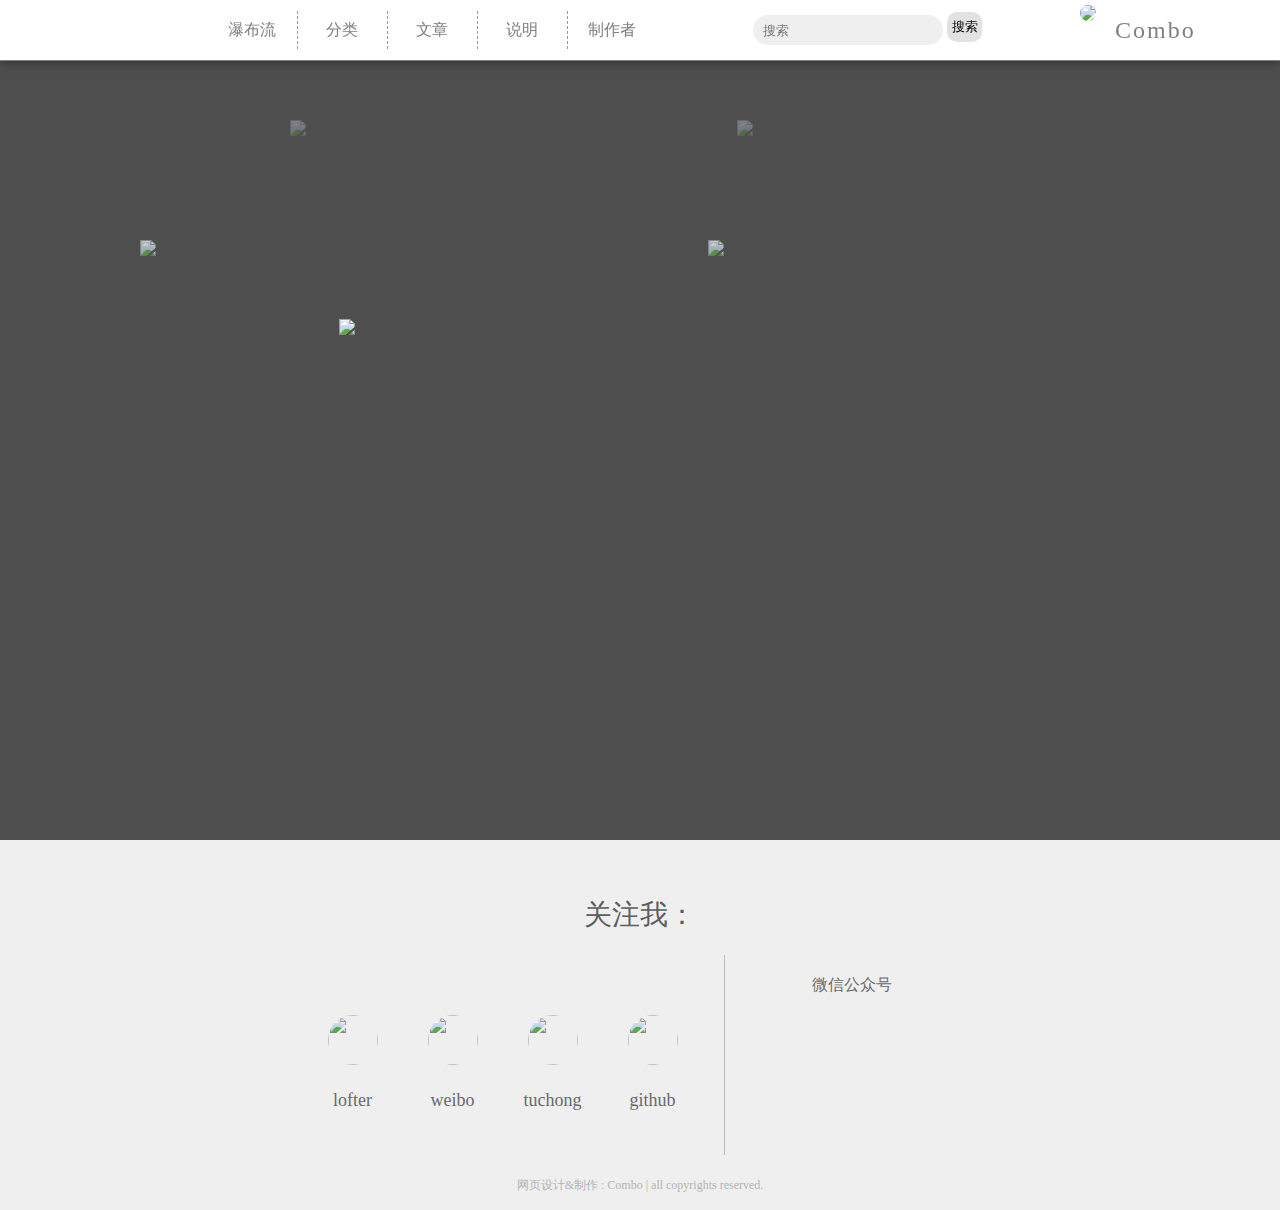
==== index.html @ 21faa613 "Add files via upload" ====
<!DOCTYPE html>
<html lang="en">

<head>
    <meta charset="UTF-8">
    <meta name="viewport" content="width=device-width, initial-scale=1.0, maximum-scale=1.0, user-scalable=no">
    <script src="https://oss.maxcdn.com/libs/html5shiv/3.7.0/html5shiv.js"></script>
    <script src="https://oss.maxcdn.com/libs/respond.js/1.3.0/respond.min.js"></script>
    <meta http-equiv="X-UA-Compatible" content="IE=Edge，chrome=1">
    <title>旋转木马特效</title>
    <link rel="stylesheet" href="css/homepage.css">
    <link rel="stylesheet" href="css/head_foot.css">
</head>

<body>
    <div class="header" id="header">
        <div class="header_limite" id="header_limite">
            <div class="logo" id="logo">
                <a href="index.html"><img src="images/homepage/logo.png"></a>
            </div>
            <div class="navi" id="navi">
                <ul>
                    <li><a href="waterfall.html">瀑布流</a></li>
                    <li><a href="division.html">分类</a></li>
                    <li><a href="article.html">文章</a></li>
                    <li><a href="about_web.html">说明</a></li>
                    <li><a href="combo.html">制作者</a></li>
                </ul>
            </div>
            <!-- width lesser than 375px -->
            <div class="navi2" id="navi2">
                <span>导航栏</span>
                <ul>
                    <li><a href="waterfall.html">瀑布流</a></li>
                    <li><a href="division.html">分类</a></li>
                    <li><a href="article.html">文章</a></li>
                    <li><a href="about_web.html">说明</a></li>
                    <li><a href="combo.html">制作者</a></li>
                </ul>
            </div>
            <!-- width lesser than 375px -->
            <div class="search" id="search">
                <input type="text" name="" id="search_box" class="search_box" placeholder="搜索">
                <button>搜索</button>
            </div>
            <div class="account" id="account">
                <div class="portrait" id="portrait">
                    <img src="images/homepage/portrait.jpg">
                    <span>Combo</span>
                </div>
            </div>
        </div>
    </div>
    <div class="slider" id="slider">
        <ul class="slider_main" id="slider_main">
            <li><a href="about_web.html"><img src="images/homepage/about_web.jpg"></a></li>
            <li><a href="combo.html"><img src="images/homepage/combo.jpg"></a></li>
            <li><a href="division.html"><img src="images/homepage/division.jpg"></a></li>
            <li><a href="waterfall.html"><img src="images/homepage/waterfall.jpg"></a></li>
            <li><a href="article.html"><img src="images/homepage/wechat.jpg"></a></li>
        </ul>
        <div class="slider_button" id="slider_button">
            <div class="arrowl">
                <img src="images/homepage/arrowl.png">
            </div>
            <div class="arrowr">
                <img src="images/homepage/arrowr.png" alt="">
            </div>
        </div>
    </div>
    <div class="foot" id="foot">
        <div class="foot_limite" id="foot_limite">
            <div class="follow" id="follow">
                关注我：
            </div>
            <div class="icon" id="icon">
                <div class="icon_left" id="icon_left">
                    <ul>
                        <li> <a href="http://24combo.lofter.com/" target="_blank"><img src="images/homepage/lofter.png" alt=""></a>
                            <span>lofter</span></li>
                        <li> <a href="https://weibo.com/u/1957307977" target="_blank"><img src="images/homepage/weibo.png"
                                    alt=""></a> <span>weibo</span></li>
                        <li> <a href="https://tuchong.com/1167675/" target="_blank"><img src="images/homepage/tuchong.png"
                                    alt=""></a> <span>tuchong </span></li>
                        <li> <a href="https://github.com/Combo819?tab=repositories" target="_blank"><img src="images/homepage/github.png"
                                    alt=""></a> <span>github </span></li>
                    </ul>
                </div>
                <div class="border_center" id="border_center">

                </div>
                <div class="icon_right" id="icon_right">
                    <div class="wechat_qrcode" id="wechat_qrcode">
                        <img src="images/homepage/wechat_QRcode.jpg" alt="">
                        <span>微信公众号</span>
                    </div>
                </div>
            </div>
            <div class="declaration" id="declaration">
                网页设计&amp制作 : Combo | all copyrights reserved.
            </div>
        </div>
        <!-- lesser than 375px -->
        <div class="foot_limite2" id="foot_limite2">
            <div class="follow2" id="follow2">
                关注我:
            </div>
            <ul class="icon2" id="icon2">
                <li><a href="http://24combo.lofter.com/" target="_blank"><img src="images/homepage/lofter.png" alt=""></a></li>
                <li><a href="https://weibo.com/u/1957307977" target="_blank"><img src="images/homepage/weibo.png" alt=""></a></li>
                <li><a href="https://tuchong.com/1167675/" target="_blank"><img src="images/homepage/tuchong.png" alt=""></a></li>
                <li><a href="https://github.com/Combo819?tab=repositories" target="_blank"><img src="images/homepage/github.png"
                            alt=""></a></li>
            </ul>
            <div class="wechat_qrcode2" id="wechat_qrcode2">
                <img src="images/homepage/wechat_QRcode.jpg" alt="">
            </div>
            <div class="declaration2" id="declaration2">
                网页设计&amp制作 : Combo | all copyrights reserved.
            </div>
        </div>
        <!-- lesser than 375px -->
    </div>
    <script src="js/funcs.js"></script>
    <script src="js/main.js"></script>
    <script src="js/header.js"></script>
</body>

</html>
---- css/homepage.css ----
/*中间滚动木马*/
/*manul*/
.slider{
    width: 1000px;
    height: 600px;
    margin: 120px auto;
    /* background-color: red; */
    position: relative;
}
.slider .slider_mainvvvvvvvvv{
    width: 100%;
    height: 100%;
}
.slider .slider_main li{
    display: inline-block;
    position: absolute;
    /* background-color: blue; */
}
.slider .slider_main li a img{
    width: 100%;
}
.slider .slider_button{
    position: absolute;
    height: 33.3%;
    width: 100%;
    top: 50%;
    /* background-color: red; */
    display: none;
    z-index: 3;
    opacity: 1;
}
.slider .slider_button .arrowl{
    height: 100%;
    left: 0;
    position: absolute;
    display: inline-block;
    width: 20%;
}
.slider .slider_button .arrowl img{
    width: 100%;
}

.slider .slider_button .arrowr{
    height: 100%;
    right: 0;
    position: absolute;
    display: inline-block;
    width: 20%;
}
.slider .slider_button .arrowr img{
    width: 100%;
}

@media screen and (max-width: 1280px){
    
}
@media screen and (max-width: 1024px){

}

@media screen and (max-width: 768px){
    .slider{
        width: 500px;
        height: 300px;
    }
}
@media screen and (max-width: 414px){
    .slider{
        width: 100%;
        height: 300px;
    }
    .slider .slider_main{
        width: 250px;
        height: 200px;
        margin: 0 auto;
        position: relative;
        top: 100px;
    }
}

/*中间滚动木马*/
---- css/head_foot.css ----
*{
    padding: 0;
    margin: 0;
    list-style: none;
    vertical-align: top;
}

html,body{
    width: 100%;
}

body{
    background-color: rgb(78, 78, 78);
}

/*导航栏*/


/*media部分*/


.header{
    position: fixed;
    top: 0;
    width: 100%;
    height: 60px;
    border-bottom: 1px solid gray;
    background-color: white;
    box-shadow: 0 2px 8px rgb(53, 53, 53);
    z-index: 10;
}
.header .header_limite{
    width: 1300px;
    height: 100%;
    margin: 0 auto;
    display: flex;
    justify-content: space-between;
}
.header .header_limite .logo{
    width: 120px;
    height: 60px;
    display: inline-block;
}
.header .header_limite .logo img{
    width: 120px;
    margin-top: -30px;
}

.header .header_limite .navi{
    display: inline-block;
}
.header .header_limite .navi ul{
    width: 460px;
    height: 100%;
    
}
.header .header_limite .navi ul li{
    float: left;
    width: 90px;
    height: 38px;
    text-align: center;
    line-height: 38px;
    /* background-color: rebeccapurple; */
    box-sizing: border-box;
    border-left: 1px dashed rgb(153, 153, 153);
    display: inline-block;
    margin-top: 11px;
    font-family: "Microsoft Yahei, SimSun";
}
.header .header_limite .navi ul li:nth-child(1){
    border-left: none;
}
.header .header_limite .navi ul li a{
    text-decoration: none;
    color: gray;
}
.header .header_limite .navi ul li a:hover{
    color: orange;
}

.header .header_limite .navi2{
    height: 100%;
    width: 100px;
    /* background-color: red; */
    display: none;
}
.header .header_limite .navi2 span{
    height: 44px;
    width: 80px;
    margin: 8px auto;
    display: block;
    text-align: center;
    line-height: 44px;
    color: gray;
    border: 1px solid gray;
    border-radius: 10px;
    cursor: pointer;
}
.header .header_limite .navi2 span:hover{
    background-color: rgb(137, 189, 224);
    color: white;
    border: 0 solid #000;
}
.header .header_limite .navi2 ul{
    position: relative;
    top: 6px;
    left: 18px;
    display: none;
}
.header .header_limite .navi2 ul li{
    width: 60px;
    height: 40px;
    line-height: 40px;
    border: 1px solid gray;
    text-align: center;
    margin-top: 3px;
    background-color: white;

}
.header .header_limite .navi2 ul li a{
    text-decoration: none;
    color: rgb(54, 54, 54);
}

.header .header_limite .search{
    display: inline-block;
    width: 350px;
    height: 100%;
    /* background-color: red; */
}
.header .header_limite .search .search_box{
    width: 280px;
    height: 30px;
    border:  none;
    background-color: #efefef;
    border-radius: 20px;
    margin-top: 15px;
    outline: none;
    padding-left: 10px;
}
.header .header_limite .search button{
    width: 45px;
    height: 35px;
    margin-top: 12px;
    border: none;
    background-color: rgb(226, 226, 226);
    border-radius: 10px;
}
.header .header_limite .account{
    width: 200px;
    height: 60px;
    display: inline-block;
}
.header .header_limite .account img{
    width: 45px;
    border-radius: 50%;
    margin-top: 5px;
}
.header .header_limite .account span{
    margin-left: 15px;
    height: 60px;
    line-height: 60px;
    font-family: 'Andale Mono';
    font-size: 24px;
    letter-spacing: 2px;
    font-weight: 530;
    color: gray;
}
.top{
    height: 61px;
}
@media screen and (max-width: 1280px){
    #header_limite{
        width: 100%;
        display: flex;
        justify-content: space-between;
    } 
    .header .header_limite .search{
        width: 240px;
    }
    .header .header_limite .search .search_box{
        width: 180px;
    }
    .header .header_limite .search button{
        width: 35px;
        height: 30px;
    }
    #foot{
        width: 1280px;
    }
 }
 @media screen and (max-width: 1024px){
    #header_limite{
        width: 100%;
        display: flex;
        justify-content: space-between;
    } 
    .header .header_limite .search{
        width: 240px;
        display: none;
    }
    .header .header_limite .search .search_box{
        width: 180px;
    }
    .header .header_limite .search button{
        width: 35px;
        height: 30px;
    }
    #foot{
        width: 1024px;
    }
 }

 @media screen and (max-width: 768px){
    #header_limite{
        width: 100%;
        display: flex;
        justify-content: space-around;
    } 
    .header .header_limite .navi ul{
        width: 300px;
    }
    .header .header_limite .navi ul li{
        width: 60px;
    }
    .header .header_limite .search{
        display: none;
    }
    .header .header_limite .account{
        display: none;
    }
    #foot{
        width: 768px;
    }
 }
 @media screen and (max-width: 414px){
    #header_limite{
        width: 100%;
        display: flex;
        justify-content: space-around;
    } 
    .header .header_limite .navi ul{
        width: 300px;
        display: none;
    }
    .header .header_limite .navi ul li{
        width: 60px;
    }
    .header .header_limite .navi2{
        display: inline-block;
    }
    .header .header_limite .search{
        display: none;
    }
    .header .header_limite .account{
        display: none;
    }
    #foot{
        width: 100%;
        height: 600px;
    }
    #foot #foot_limite{
        display: none;
    }
    #foot #foot_limite2{
        display: block; 
    }
 }


/*导航栏*/



/*底部*/

.foot{
    width: 100%;
    height: 340px;
    background-color: rgb(240, 239, 239);
    /* border-top: 1px solid gray; */
    display: flex;
    justify-content: center;
    align-items: center;
    box-sizing: content-box;
    padding-top: 30px;
}
.foot .foot_limite{
    width: 700px;
    height: 330px;
    display: block;
}
.foot .foot_limite .follow{
    width: 100%;
    text-align: center;
    height: 80px;
    line-height: 80px;
    font-size: 28px;
    color: rgb(94, 93, 93);
}
.foot .foot_limite .icon{
    width: 100%;
    height: 220px;
}
.foot .foot_limite .icon .icon_left{
    display: inline-block;
    height: 220px;
    width: 430px;
}

.foot .foot_limite .icon .icon_left ul{
    margin-top: 60px
}

.foot .foot_limite .icon .icon_left ul li{
    height: 100%;
    width: 100px;
    float: left;    
}
.foot .foot_limite .icon .icon_left ul li a{
    width: 125px;
    height: 70px;
    display: block;
}
.foot .foot_limite .icon .icon_left ul li a img{
    width: 50px;
    height: 50px;
    border-radius: 50%;
    display: block;
    margin: 0 auto;
}
.foot .foot_limite .icon .icon_left ul li span{
    width: 125px;
    height: 30px;
    display: block;
    text-align: center;
    line-height: 30px;
    font-family: 'Times New Roman', Times, serif;
    font-size: 18px;
    color:rgb(105, 105, 105);
}

.foot .foot_limite .icon .border_center{
    display: inline-block;
    width: 0;
    height: 200px;
    border-right: 1px solid rgb(189, 189, 189);
}

.foot .foot_limite .icon .icon_right{
    width: 200px;
    height: 220px;
    display: inline-block;
}
.foot .foot_limite .icon .icon_right .wechat_qrcode{
    width: 246px;
    height: 200px;
    /* background-color: red; */
    display: block;
    margin-top: 15px;
}
.foot .foot_limite .icon .icon_right .wechat_qrcode img{
    width: 150px;
    display: block;
    margin: 0 auto;
}

.foot .foot_limite .icon .icon_right .wechat_qrcode span{
    width: 150px;
    height: 30px;
    display: block;
    margin: 0 auto;
    text-align: center;
    line-height: 30px;
    color:rgb(105, 105, 105);
}

.foot .foot_limite .declaration{
    width: 100%;
    height: 20px;
    line-height: 20px;
    text-align: center;
    color: rgb(179, 179, 179);
    font-family: 'Times New Roman', Times, serif;
    font-weight: 200;
    font-size: 12px;
}

.foot .foot_limite2{
    height: 540px;
    width: 300px;
    margin: 30px auto;
    display: none;
}
.foot .foot_limite2 .follow2{
    width: 100%;
    text-align: center;
    height: 50px;
    line-height: 50px;
    font-size: 20px;
    color: rgb(94, 93, 93);
}
.foot .foot_limite2 .icon2{
    width: 100%;
    height: 300px;

}
.foot .foot_limite2 .icon2 li{
    width: 50%;
    height: 40%;
    display: block;
    float: left;
}
.foot .foot_limite2 .icon2 img{
    width: 50%;
    border-radius: 50%;
    margin: 0 auto;
    display: block;
}
.foot .foot_limite2 .wechat_qrcode2{
    width: 50%;
    margin: 0 auto;
    height: 150px;
    position: relative;
    top: -50px;
}
.foot .foot_limite2 .wechat_qrcode2 img{
    width: 100%;
}
.foot .foot_limite2 .declaration2{
    width: 100%;
    height: 12px;
    line-height: 12px;
    text-align: center;
    color: rgb(179, 179, 179);
    font-family: 'Times New Roman', Times, serif;
    font-weight: 200;
    font-size: 8px;
}

/*底部*/
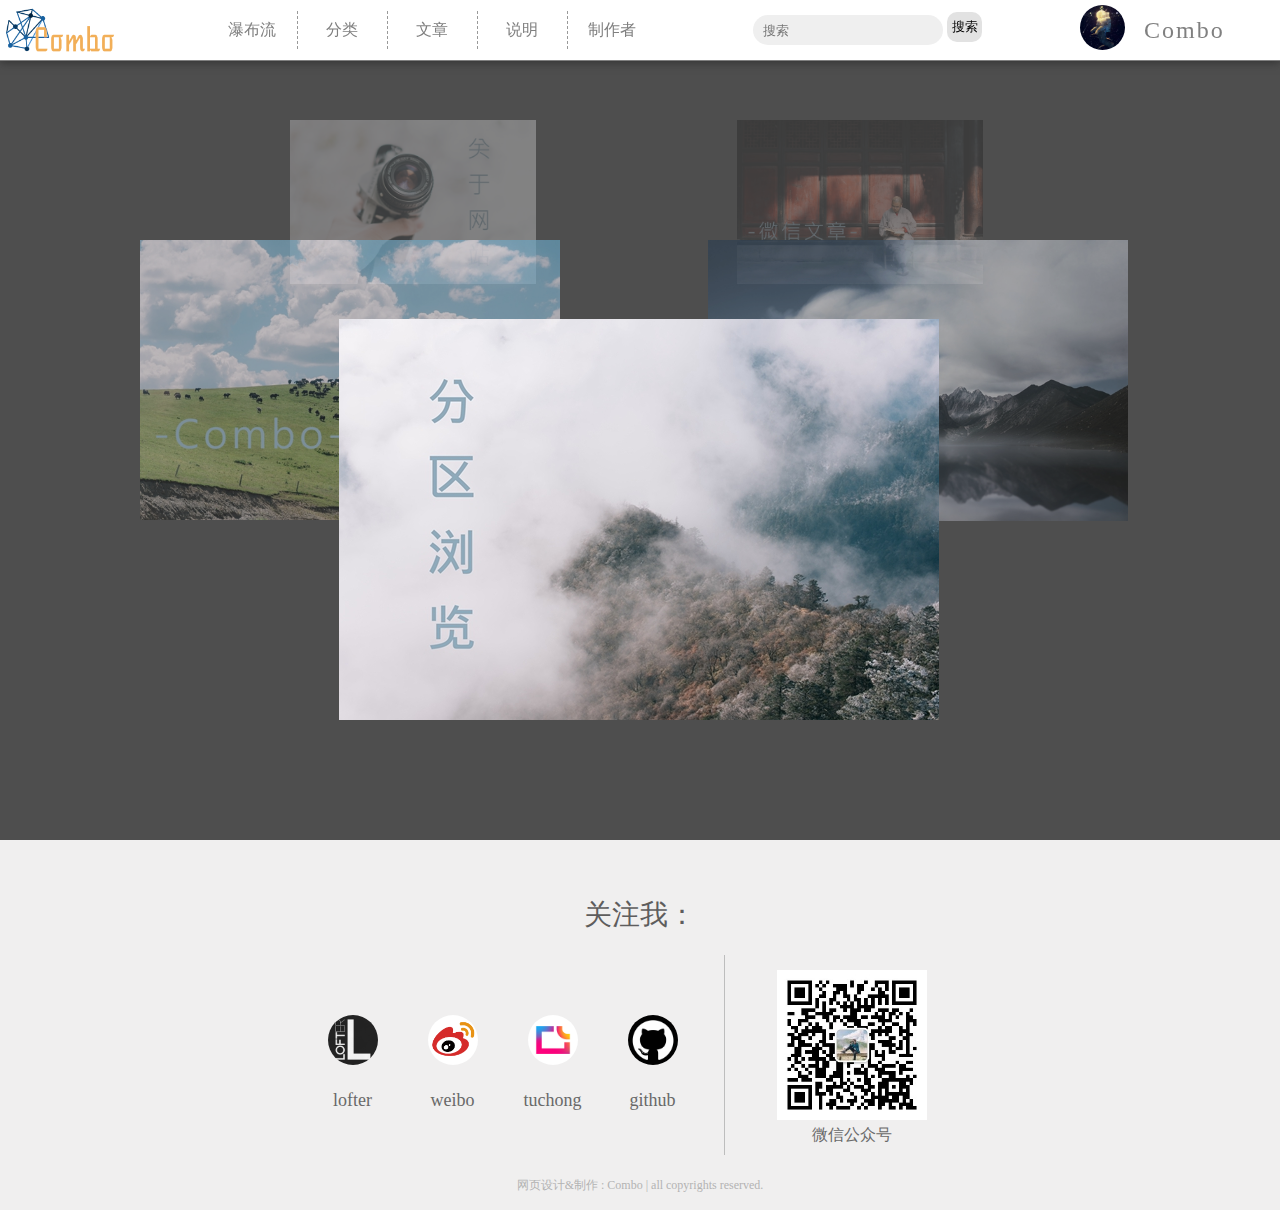
==== commit 3ab58519: "Update index.html" ====
--- a/index.html
+++ b/index.html
@@ -7,7 +7,7 @@
     <script src="https://oss.maxcdn.com/libs/html5shiv/3.7.0/html5shiv.js"></script>
     <script src="https://oss.maxcdn.com/libs/respond.js/1.3.0/respond.min.js"></script>
     <meta http-equiv="X-UA-Compatible" content="IE=Edge，chrome=1">
-    <title>旋转木马特效</title>
+    <title>Combo's Blog-Homepage</title>
     <link rel="stylesheet" href="css/homepage.css">
     <link rel="stylesheet" href="css/head_foot.css">
 </head>
@@ -126,4 +126,4 @@
     <script src="js/header.js"></script>
 </body>
 
-</html>+</html>
